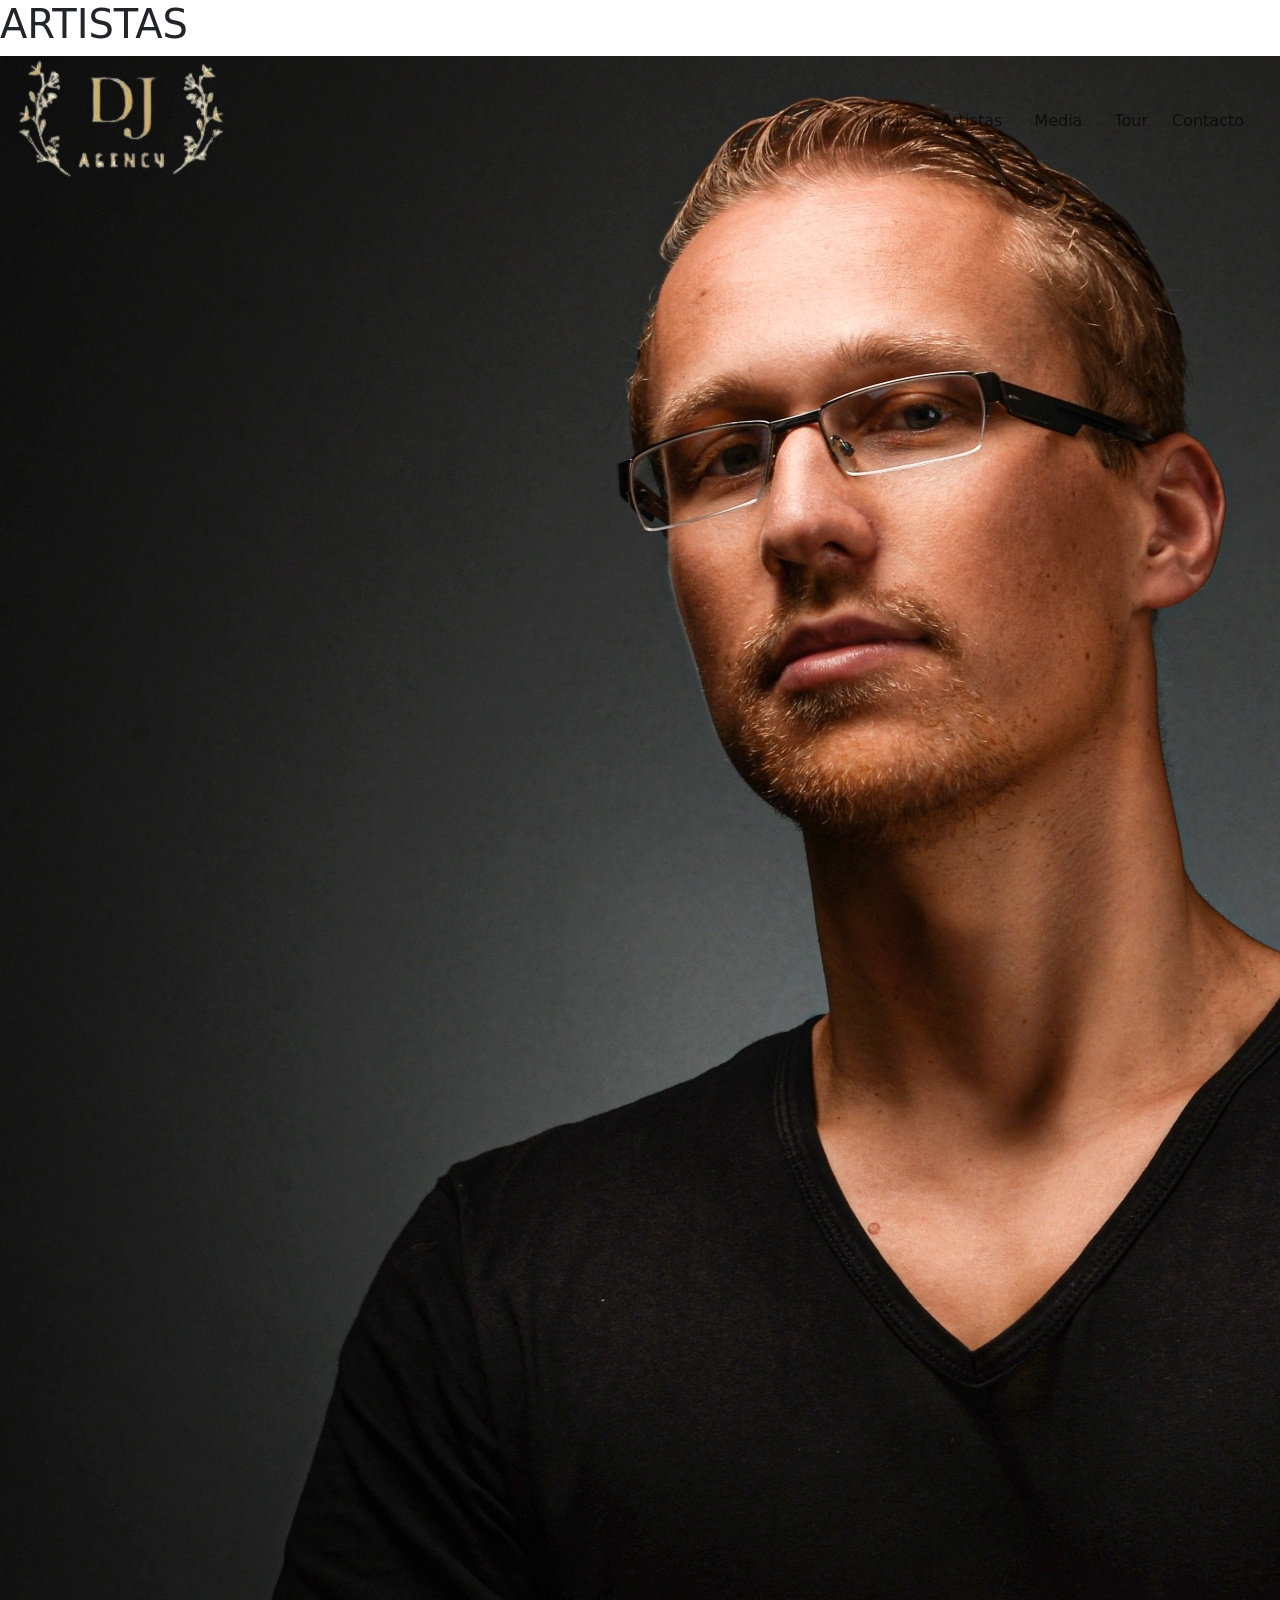
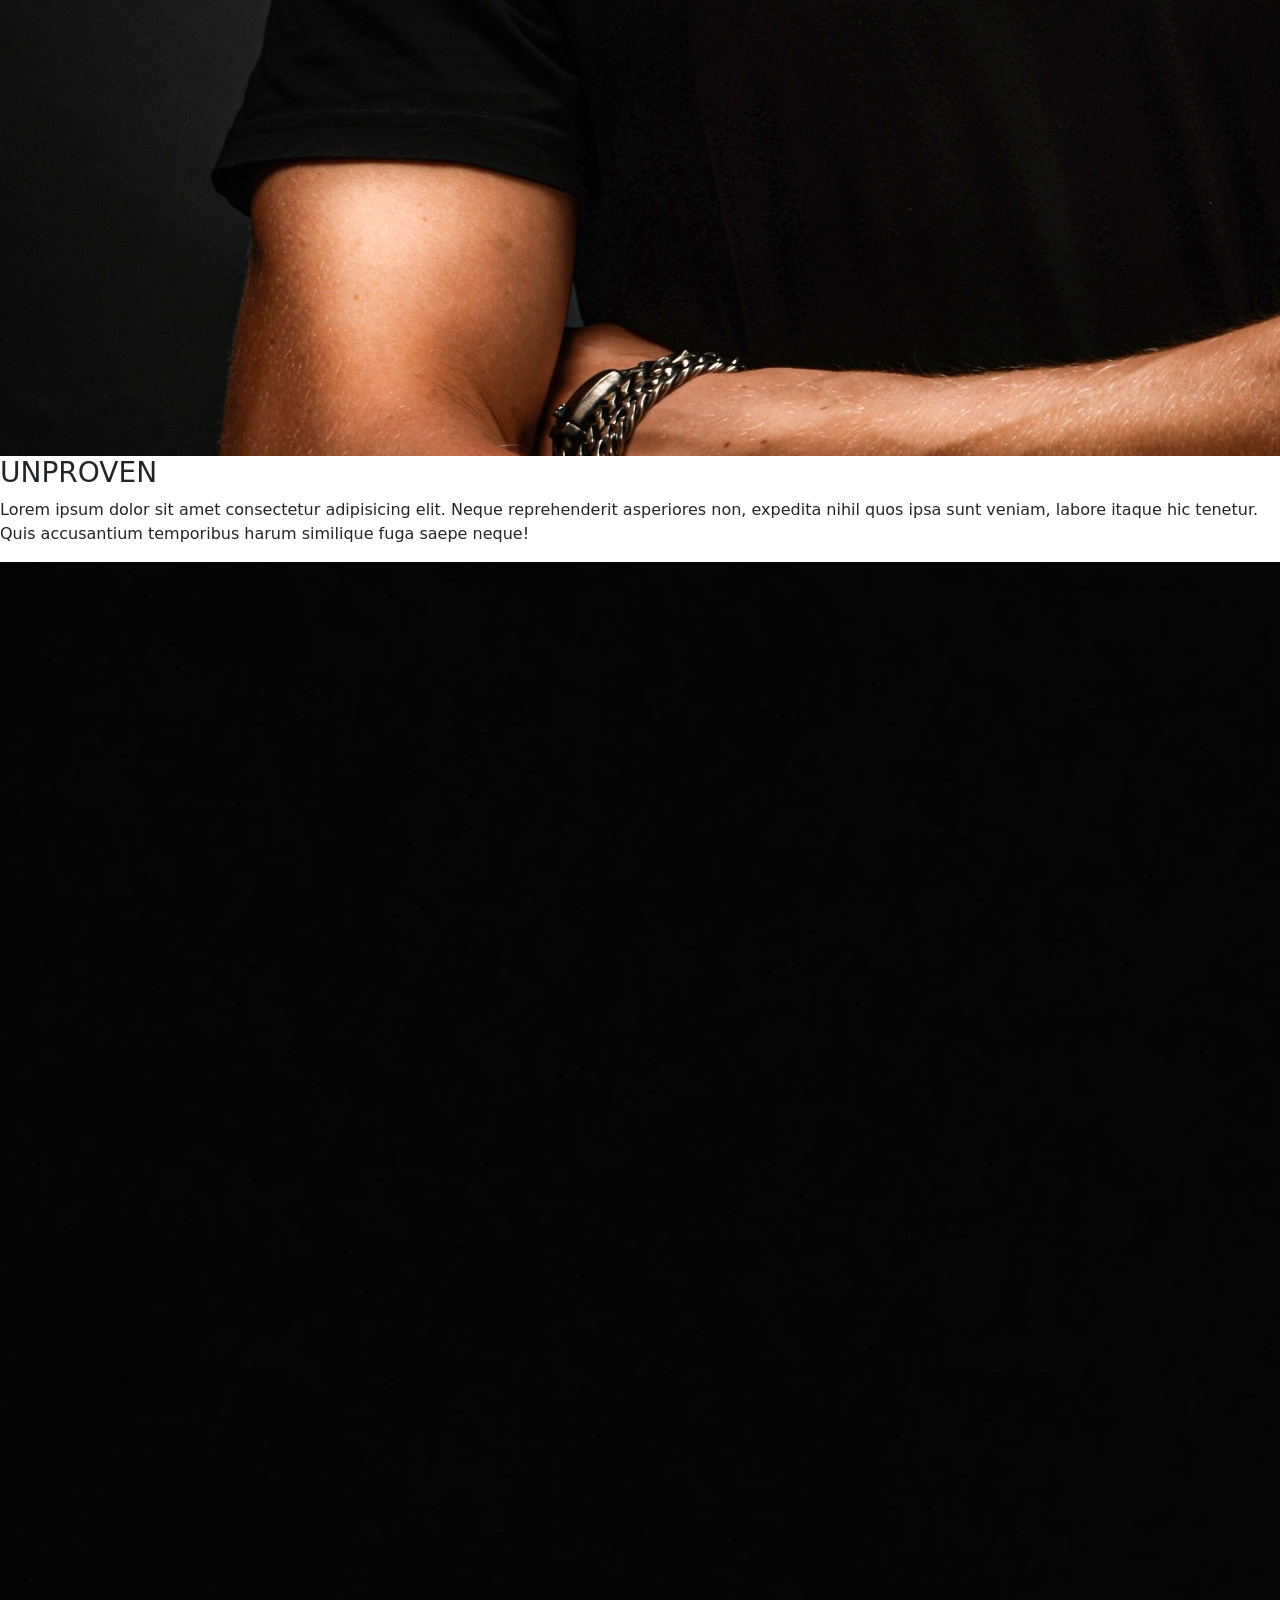
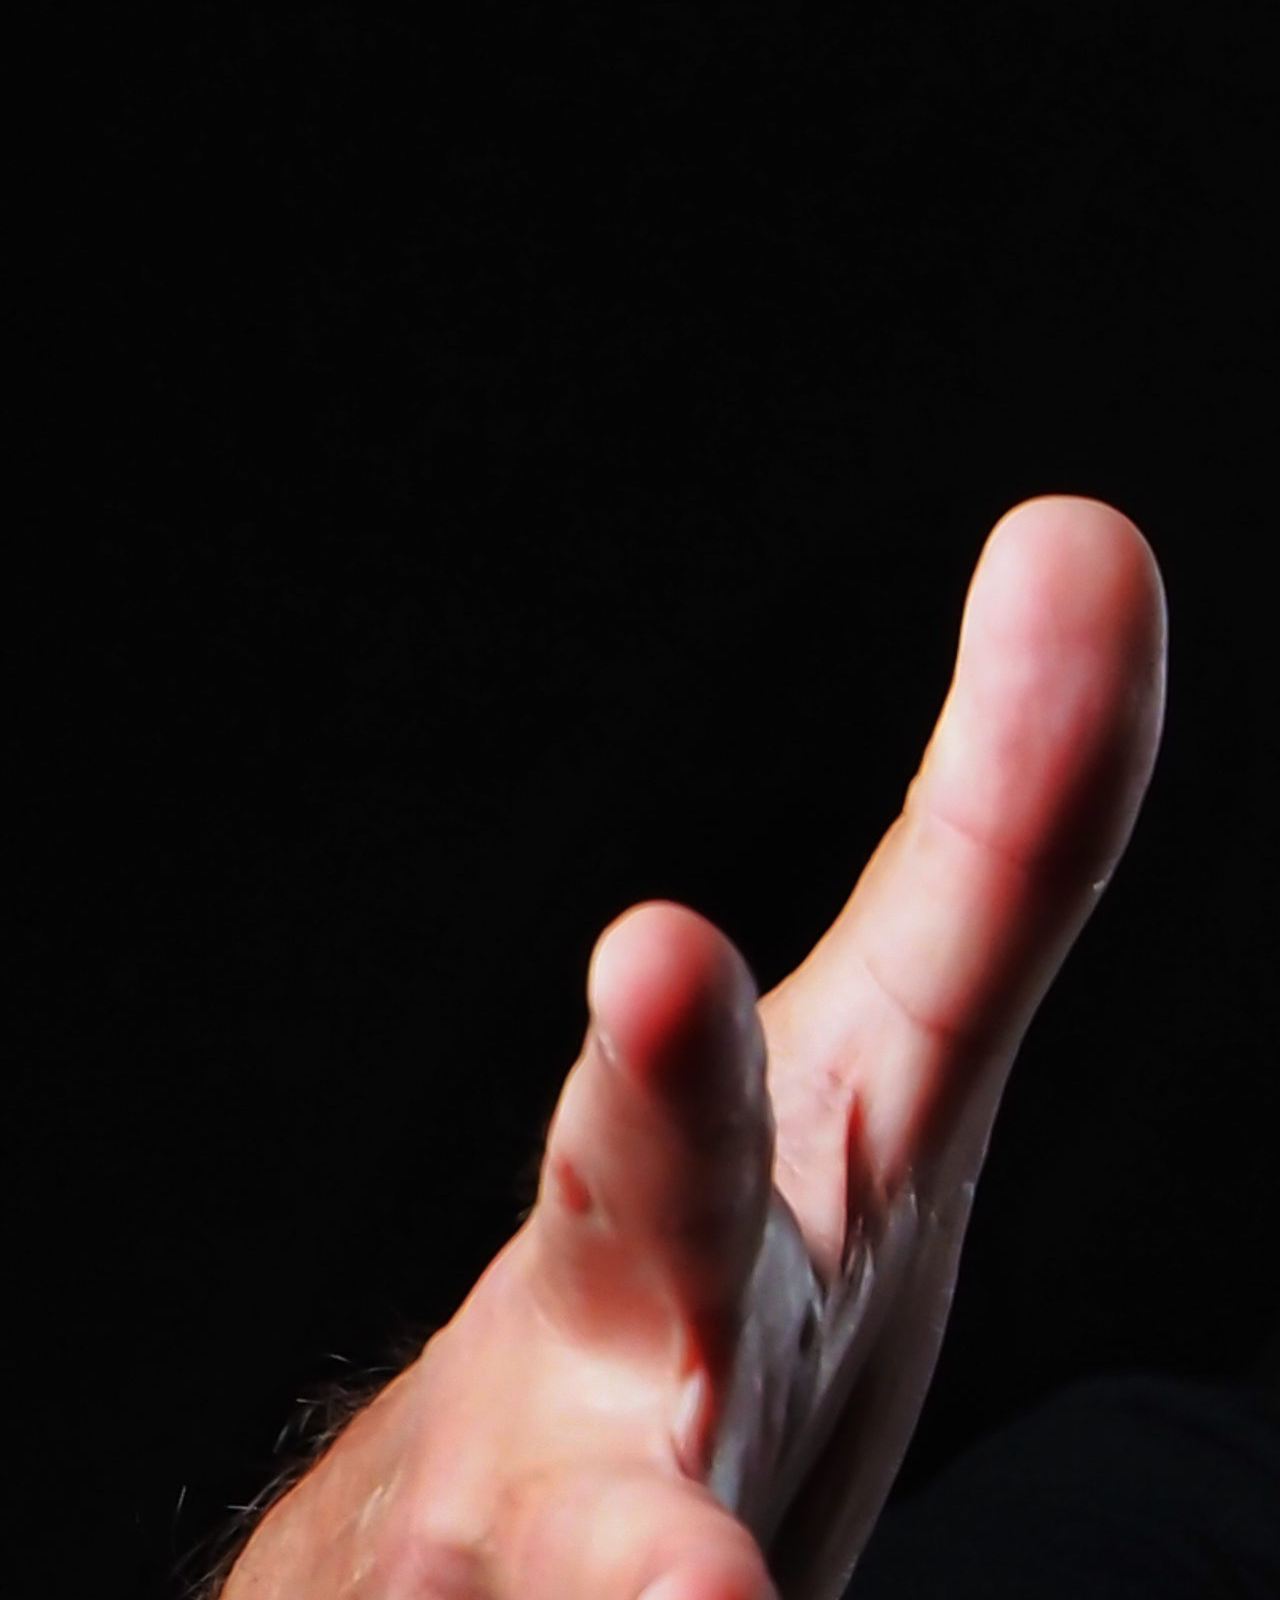
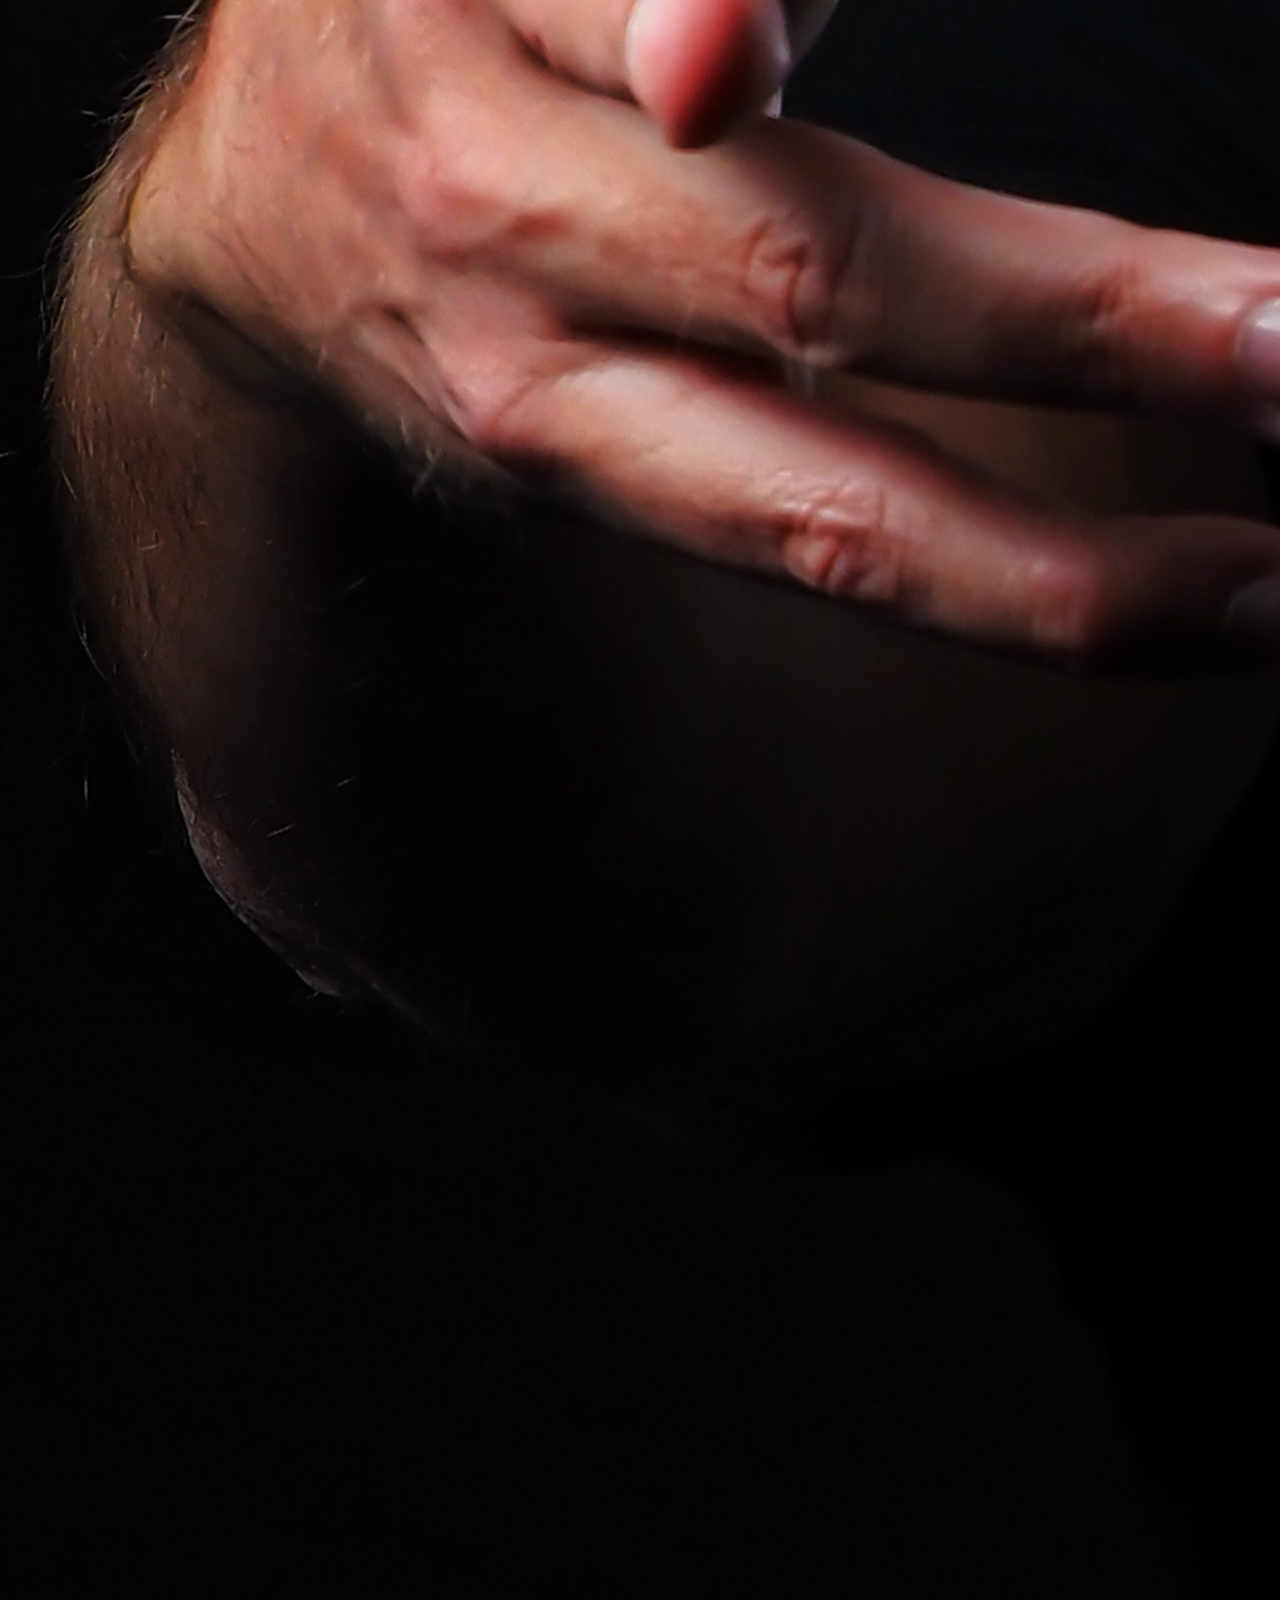
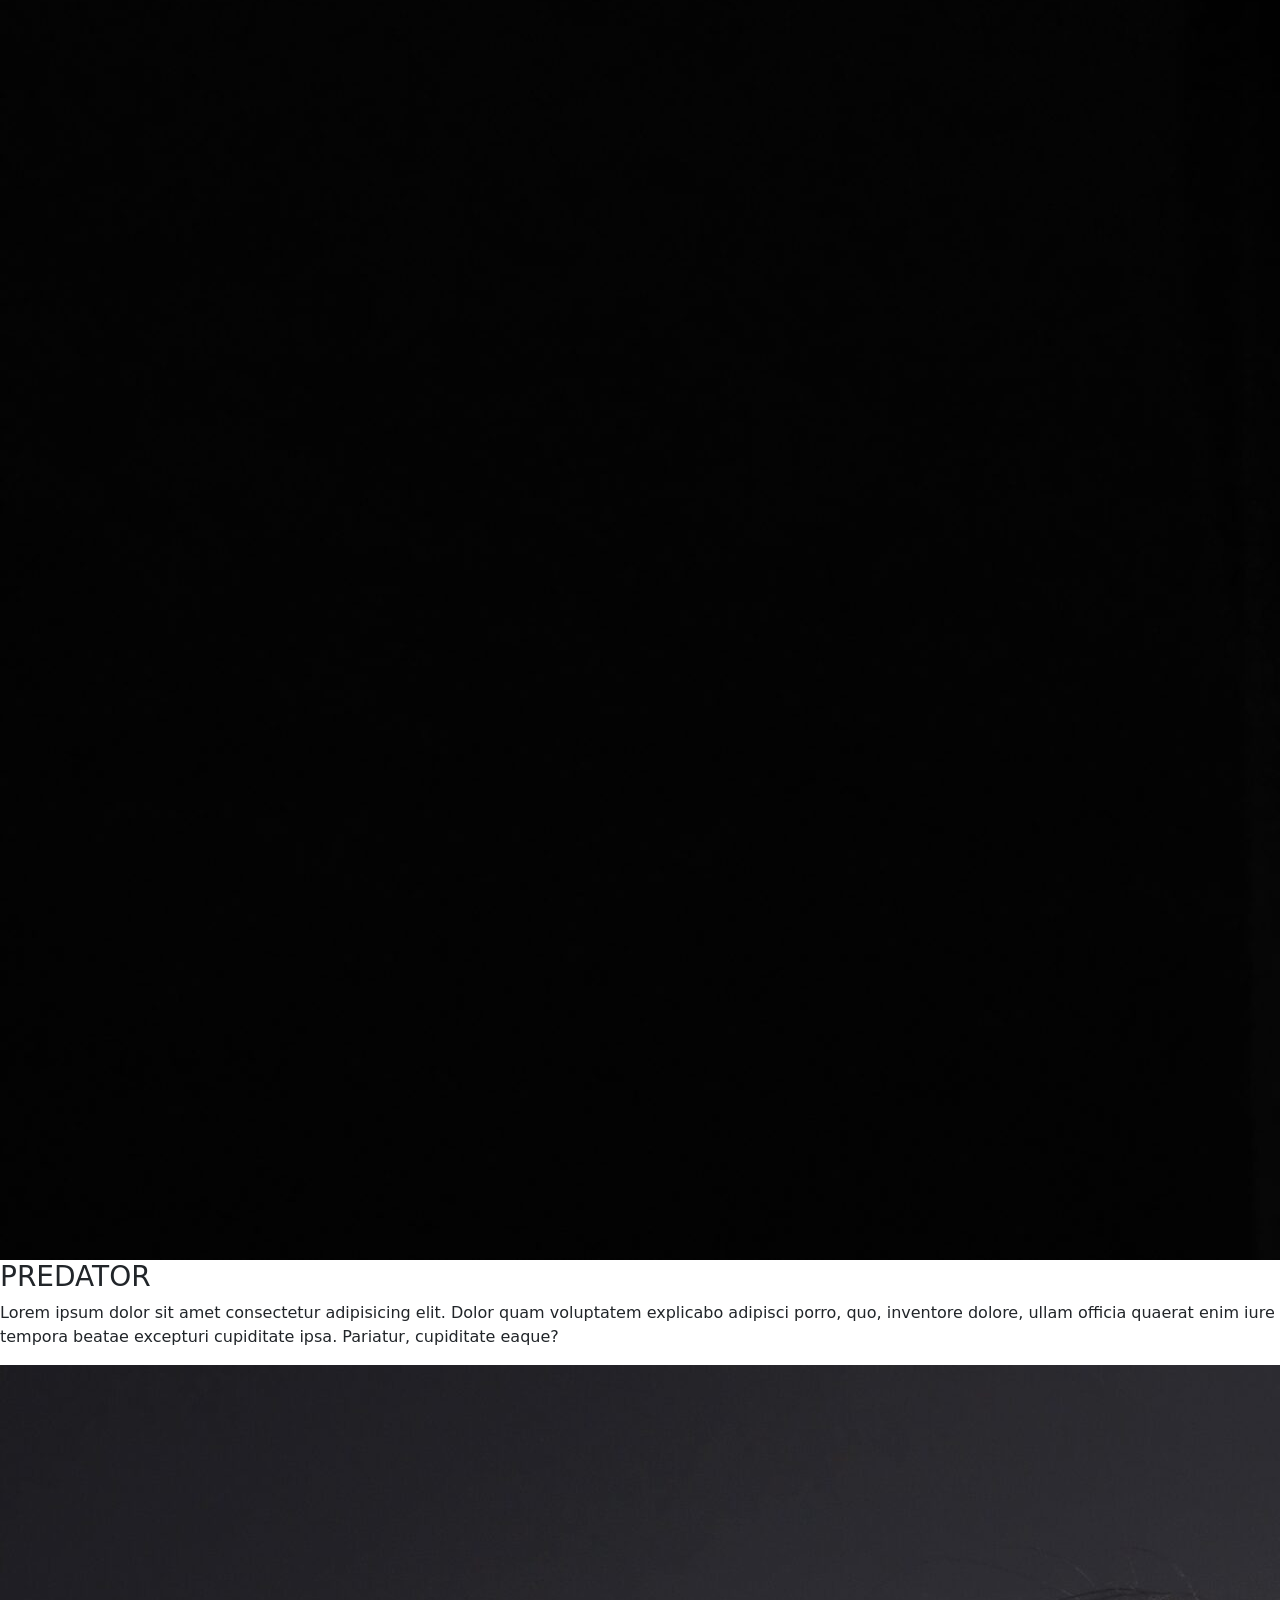
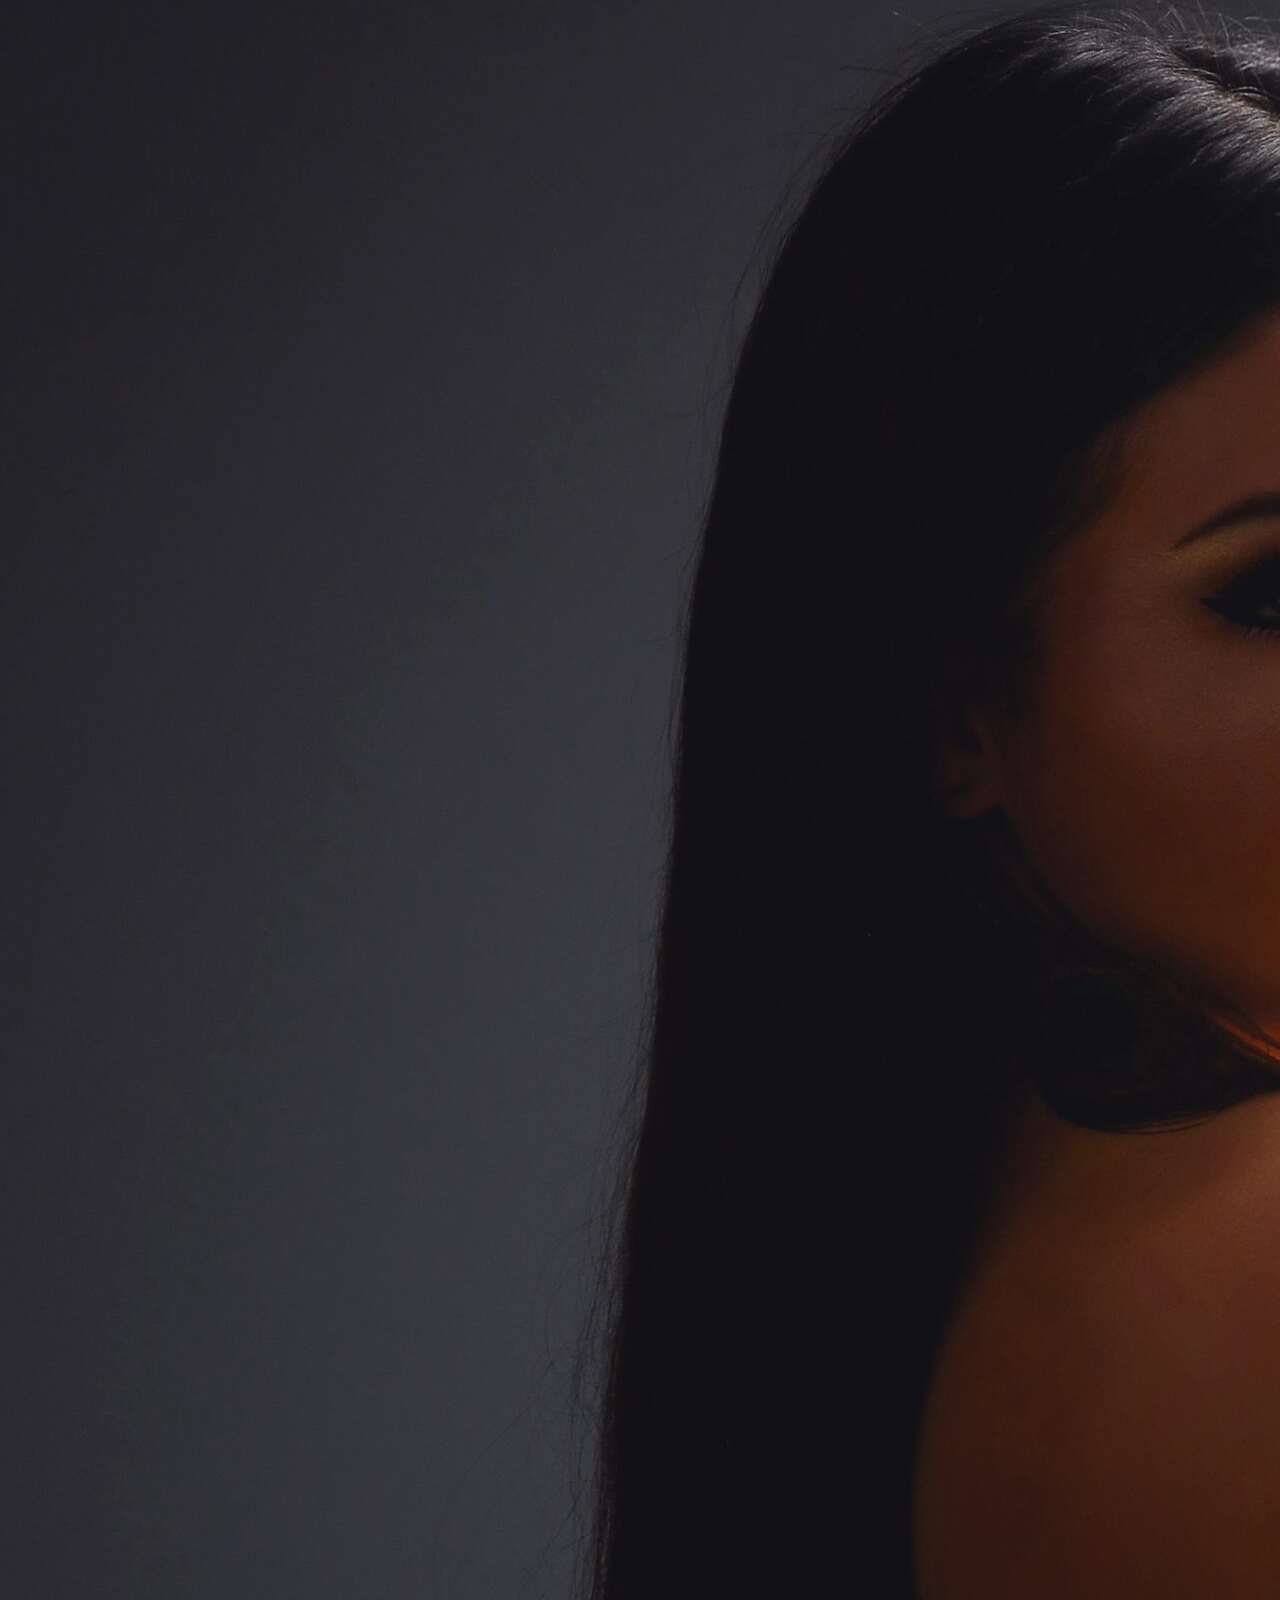
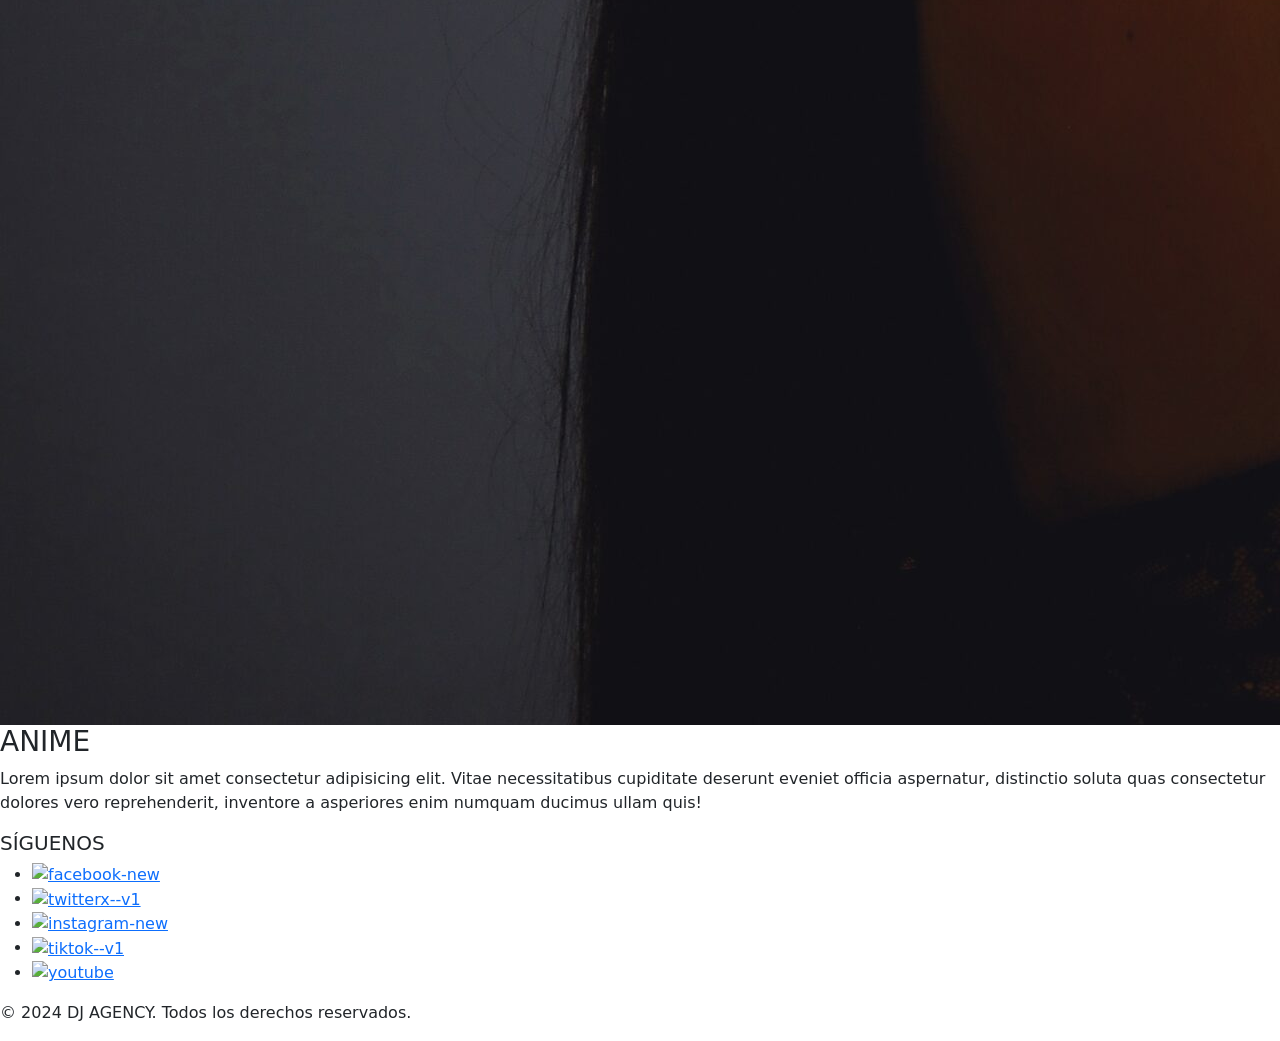
==== pages/artistas.html @ b101ab2b "first commit" ====
<!DOCTYPE html>
<html lang="en">

<head>
  <meta charset="UTF-8">
  <meta name="viewport" content="width=device-width, initial-scale=1.0">
  <!-- bootstrap css -->
  <link href="https://cdn.jsdelivr.net/npm/bootstrap@5.3.3/dist/css/bootstrap.min.css" rel="stylesheet"
    integrity="sha384-QWTKZyjpPEjISv5WaRU9OFeRpok6YctnYmDr5pNlyT2bRjXh0JMhjY6hW+ALEwIH" crossorigin="anonymous">
  <!-- css -->
  <link rel="stylesheet" href="../css/style.css">
  <title>ARTISTAS - DJ AGENCY</title>
</head>

<body>
  <!-- banner principal -->
  <header>

    <!-- navbar bootstrap -->

    <nav class="navbar navbar-expand-lg  fixed-top">
      <div class="container-fluid">
        <img class="logo-dest" src="../img/dj-agency-logo.png" alt="">
        <button class="navbar-toggler pe-8" type="button" data-bs-toggle="offcanvas" data-bs-target="#offcanvasNavbar"
          aria-controls="offcanvasNavbar" aria-label="Toggle navigation">
          <span class="navbar-toggler-icon"></span>
        </button>
        <div class="offcanvas offcanvas-end" tabindex="-1" id="offcanvasNavbar" aria-labelledby="offcanvasNavbarLabel">
          <div class="offcanvas-header">
            <h5 class="offcanvas-title" id="offcanvasNavbarLabel"></h5>
            <button type="button" class="btn-close" data-bs-dismiss="offcanvas" aria-label="Close"></button>
          </div>
          <div class="offcanvas-body">
            <ul class="navbar-nav justify-content-end flex-grow-1 pe-3">
              <li class="nav-item">
                <a class="nav-link mx-lg-2" aria-current="page" href="../index.html">Inicio</a>
              </li>
              <li class="nav-item">
                <a class="nav-link mx-lg-2" href="artistas.html">Artistas</a>
              </li>
              <li class="nav-item">
                <a class="nav-link mx-lg-2" href="media.html">Media</a>
              </li>
              <li class="nav-item">
                <a class="nav-link mx-lg-2" href="tour.html">Tour</a>
              </li>
              <li class="nav-item">
                <a class="nav-link" href="contacto.html">Contacto</a>
              </li>
            </ul>

          </div>
        </div>
      </div>
    </nav>
  </header>
  <!-- BIO ARTISTAS-->
  <section class="destacados">
    <h1>ARTISTAS</h1>
    <img src="../img/unproven-press.jpg" class="img-dest" alt="">
    <h3>UNPROVEN</h3>
    <p>Lorem ipsum dolor sit amet consectetur adipisicing elit. Neque reprehenderit asperiores non, expedita nihil quos
      ipsa sunt veniam, labore itaque hic tenetur. Quis accusantium temporibus harum similique fuga saepe neque!</p>
    <img src="../img/predator-press.jpg" class="img-dest" alt="">
    <h3>PREDATOR</h3>
    <p>Lorem ipsum dolor sit amet consectetur adipisicing elit. Dolor quam voluptatem explicabo adipisci porro, quo,
      inventore dolore, ullam officia quaerat enim iure tempora beatae excepturi cupiditate ipsa. Pariatur, cupiditate
      eaque?</p>
    <img src="../img/anime-press.jpg" class="img-dest" alt="">
    <h3>ANIME</h3>
    <p>Lorem ipsum dolor sit amet consectetur adipisicing elit. Vitae necessitatibus cupiditate deserunt eveniet officia
      aspernatur, distinctio soluta quas consectetur dolores vero reprehenderit, inventore a asperiores enim numquam
      ducimus ullam quis!</p>
  </section>

  <!-- footer -->
  <footer class="pie-pagina">
    <div class="grupo-1">
      <div class="box">
        <h5>SÍGUENOS</h5>
        <ul class="social-links">
          <li>
            <a href="https://www.facebook.com/miempresa" target="_blank">
              <img width="48" height="48" src="https://img.icons8.com/fluency/48/facebook-new.png" alt="facebook-new" />
            </a>

          </li>
          <li>
            <a href="https://x.com/miempresa" target="_blank">
              <img width="48" height="48" src="https://img.icons8.com/ios-filled/50/twitterx--v1.png"
                alt="twitterx--v1" />
            </a>
          </li>
          <li>
            <a href="https://www.instagram.com/miempresa" target="_blank">
              <img width="48" height="48" src="https://img.icons8.com/fluency/48/instagram-new.png"
                alt="instagram-new" />
            </a>
          </li>
          <li>
            <a href="https://www.tiktok.com/miempresa" target="_blank">
              <img width="48" height="48" src="https://img.icons8.com/color/48/tiktok--v1.png" alt="tiktok--v1" />
            </a>
          </li>
          <li>
            <a href="https://www.youtube.com/miempresa" target="_blank">
              <img width="48" height="48" src="https://img.icons8.com/fluency/48/youtube.png" alt="youtube" />
            </a>
          </li>

        </ul>
      </div>
      <div class="grupo-2">
        <p class="copy">&copy; 2024 DJ AGENCY. Todos los derechos reservados.</p>
      </div>
    </div>
  </footer>

  <!-- bootstrap JS -->
  <script src="https://cdn.jsdelivr.net/npm/bootstrap@5.3.3/dist/js/bootstrap.bundle.min.js"
    integrity="sha384-YvpcrYf0tY3lHB60NNkmXc5s9fDVZLESaAA55NDzOxhy9GkcIdslK1eN7N6jIeHz"
    crossorigin="anonymous"></script>
</body>

</html>
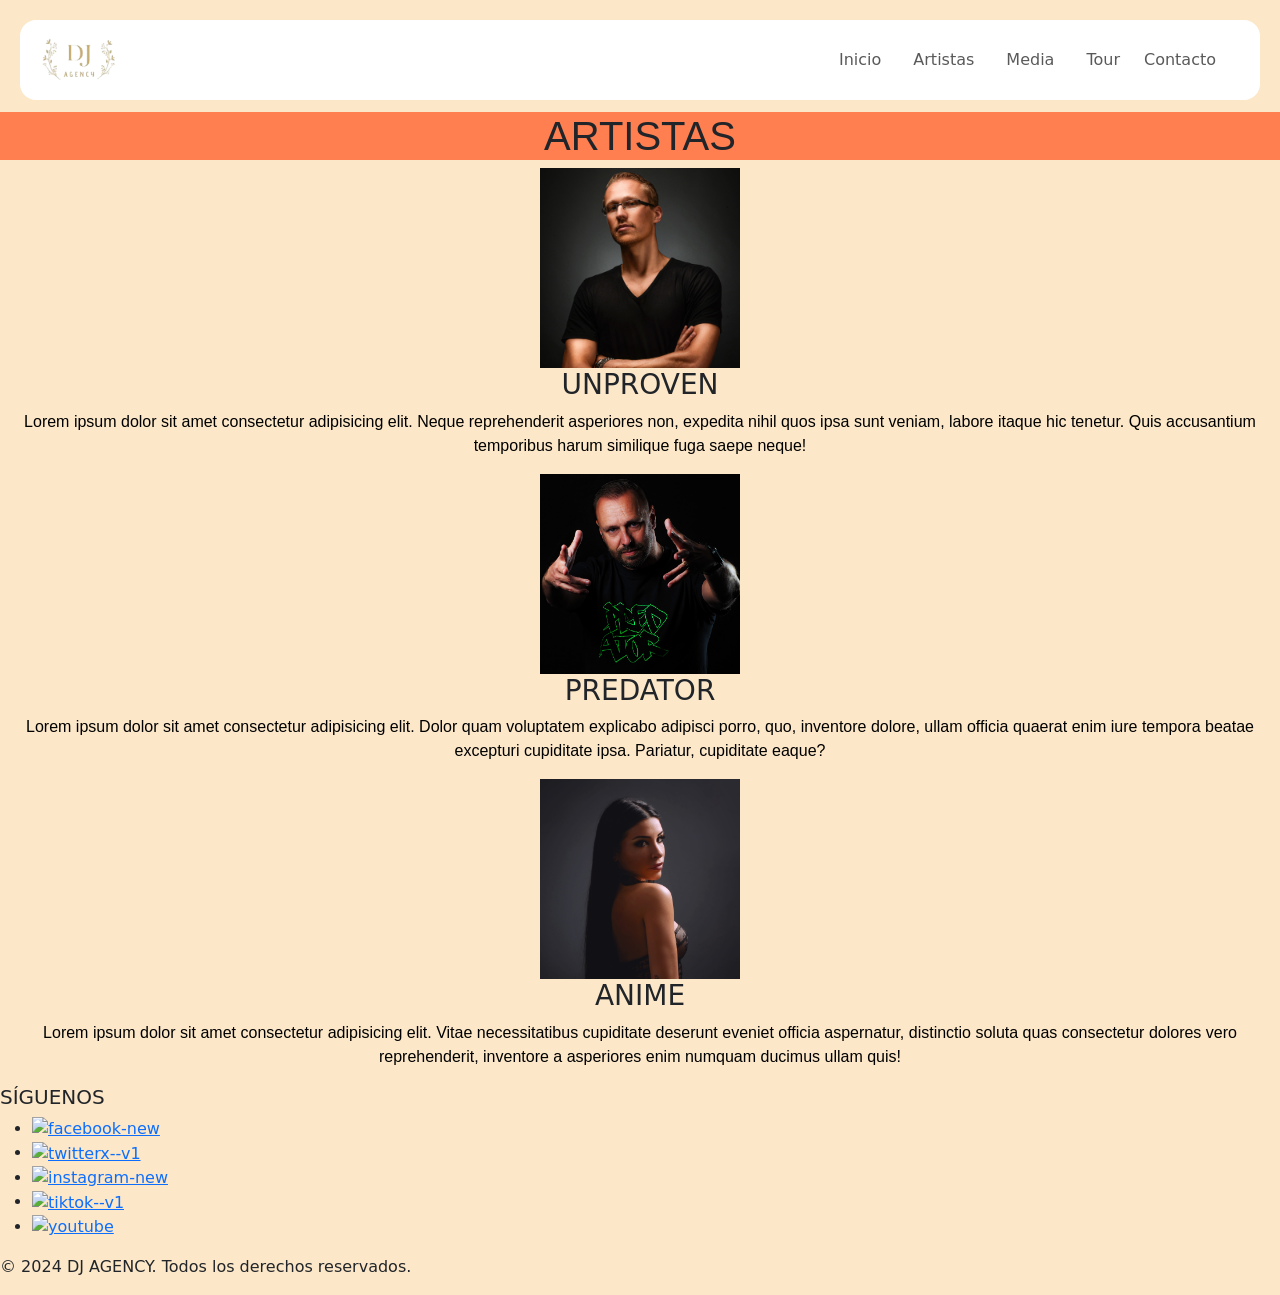
==== commit 0612cd75: "actualizacion sass" ====
--- a/pages/artistas.html
+++ b/pages/artistas.html
@@ -21,31 +21,31 @@
     <nav class="navbar navbar-expand-lg  fixed-top">
       <div class="container-fluid">
         <img class="logo-dest" src="../img/dj-agency-logo.png" alt="">
-        <button class="navbar-toggler pe-8" type="button" data-bs-toggle="offcanvas" data-bs-target="#offcanvasNavbar"
+        <button class="navbar-toggler pe-8 nav-tog" type="button" data-bs-toggle="offcanvas" data-bs-target="#offcanvasNavbar"
           aria-controls="offcanvasNavbar" aria-label="Toggle navigation">
           <span class="navbar-toggler-icon"></span>
         </button>
         <div class="offcanvas offcanvas-end" tabindex="-1" id="offcanvasNavbar" aria-labelledby="offcanvasNavbarLabel">
           <div class="offcanvas-header">
             <h5 class="offcanvas-title" id="offcanvasNavbarLabel"></h5>
-            <button type="button" class="btn-close" data-bs-dismiss="offcanvas" aria-label="Close"></button>
+            <button type="button" class="btn-close button-close" data-bs-dismiss="offcanvas" aria-label="Close"></button>
           </div>
           <div class="offcanvas-body">
             <ul class="navbar-nav justify-content-end flex-grow-1 pe-3">
               <li class="nav-item">
-                <a class="nav-link mx-lg-2" aria-current="page" href="../index.html">Inicio</a>
+                <a class="nav-link mx-lg-2 nav-l aria-current="page" href="../index.html">Inicio</a>
               </li>
               <li class="nav-item">
-                <a class="nav-link mx-lg-2" href="artistas.html">Artistas</a>
+                <a class="nav-link mx-lg-2 nav-l" href="artistas.html">Artistas</a>
               </li>
               <li class="nav-item">
-                <a class="nav-link mx-lg-2" href="media.html">Media</a>
+                <a class="nav-link mx-lg-2 nav-l" href="media.html">Media</a>
               </li>
               <li class="nav-item">
-                <a class="nav-link mx-lg-2" href="tour.html">Tour</a>
+                <a class="nav-link mx-lg-2 nav-l" href="tour.html">Tour</a>
               </li>
               <li class="nav-item">
-                <a class="nav-link" href="contacto.html">Contacto</a>
+                <a class="nav-link nav-l" href="contacto.html">Contacto</a>
               </li>
             </ul>
 
--- a/css/style.css
+++ b/css/style.css
@@ -0,0 +1,129 @@
+/*reset*/
+* {
+  margin: 0;
+  padding: 0;
+  box-sizing: border-box;
+}
+
+/*estilos generales*/
+body {
+  background-color: #FCE7C8;
+}
+
+/*estilos de header*/
+header {
+  text-align: center;
+}
+
+.navbar {
+  background-color: white;
+  height: 80px;
+  margin: 20px;
+  border-radius: 16px;
+  padding: 0.5rem;
+}
+
+.navbar-tog:focus, .button-close:focus {
+  box-shadow: none;
+  outline: none;
+}
+
+.nav-l {
+  font-weight: 500;
+  position: relative;
+}
+
+.nav-l:hover, .nav-link:active {
+  color: coral;
+}
+
+.nav-l:before {
+  content: "";
+  position: absolute;
+  bottom: 0;
+  left: 50%;
+  transform: translateX(-50%);
+  width: 0;
+  height: 2px;
+  background-color: coral;
+  visibility: hidden;
+  transition: 0.3s ease-in-out;
+}
+
+.nav-l:hover:before {
+  width: 100%;
+  visibility: visible;
+}
+
+.logo-dest {
+  width: 80px;
+  border-radius: 25px;
+}
+
+.menu {
+  list-style: none;
+  display: block;
+  padding: 10px;
+}
+
+/*estilos index y artistas*/
+section {
+  text-align: center;
+  margin-top: 7rem;
+}
+section h1 {
+  background-color: coral;
+  font-family: Impact, Haettenschweiler, "Arial Narrow Bold", sans-serif;
+}
+
+section h2 {
+  background-color: coral;
+  font-family: Impact, Haettenschweiler, "Arial Narrow Bold", sans-serif, "Helvetica Neue", Helvetica, sans-serif;
+}
+
+/* artistas destacados */
+.img-dest {
+  width: 200px;
+}
+
+.destacados-art {
+  background-color: coral;
+  font-family: Impact, Haettenschweiler, "Arial Narrow Bold", sans-serif, "Helvetica Neue", Helvetica, sans-serif;
+}
+
+section p {
+  color: black;
+  font-family: "Lucida Sans", "Lucida Sans Regular", "Lucida Grande", "Lucida Sans Unicode", Geneva, Verdana, sans-serif;
+}
+
+@media (max-width: 600px) {
+  .video-pres {
+    width: auto;
+  }
+  .pres-flex {
+    padding: 5px;
+    display: flex;
+  }
+  .container {
+    padding: 5px;
+    display: flex;
+  }
+  .box {
+    margin: 15px;
+  }
+}
+/*estilos media y tour*/
+.carousel-item {
+  text-align: center;
+}
+
+main {
+  text-align: center;
+  margin-top: 7rem;
+}
+main h1 {
+  background-color: coral;
+  font-family: Impact, Haettenschweiler, "Arial Narrow Bold", sans-serif;
+}
+
+/*# sourceMappingURL=style.css.map */
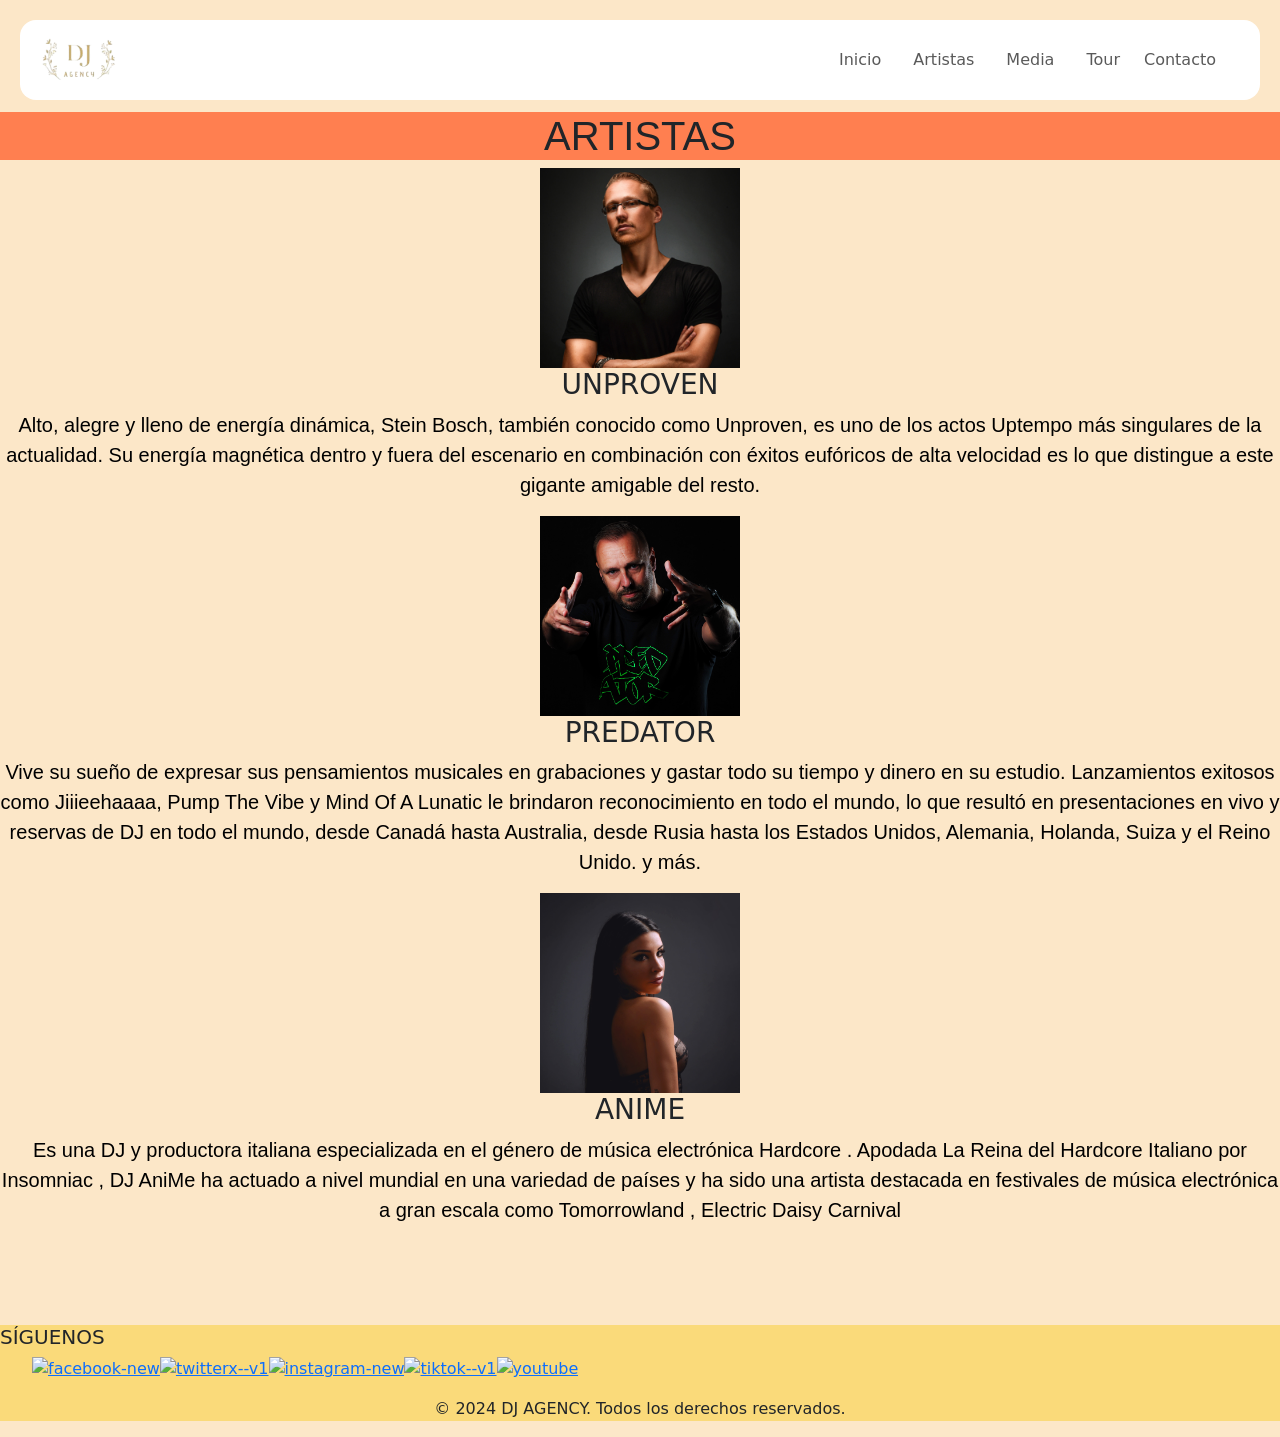
==== commit 1b8b4718: "actualizacion" ====
--- a/pages/artistas.html
+++ b/pages/artistas.html
@@ -59,18 +59,13 @@
     <h1>ARTISTAS</h1>
     <img src="../img/unproven-press.jpg" class="img-dest" alt="">
     <h3>UNPROVEN</h3>
-    <p>Lorem ipsum dolor sit amet consectetur adipisicing elit. Neque reprehenderit asperiores non, expedita nihil quos
-      ipsa sunt veniam, labore itaque hic tenetur. Quis accusantium temporibus harum similique fuga saepe neque!</p>
+    <p class="bio-text">Alto, alegre y lleno de energía dinámica, Stein Bosch, también conocido como Unproven, es uno de los actos Uptempo más singulares de la actualidad. Su energía magnética dentro y fuera del escenario en combinación con éxitos eufóricos de alta velocidad es lo que distingue a este gigante amigable del resto.</p>
     <img src="../img/predator-press.jpg" class="img-dest" alt="">
     <h3>PREDATOR</h3>
-    <p>Lorem ipsum dolor sit amet consectetur adipisicing elit. Dolor quam voluptatem explicabo adipisci porro, quo,
-      inventore dolore, ullam officia quaerat enim iure tempora beatae excepturi cupiditate ipsa. Pariatur, cupiditate
-      eaque?</p>
+    <p class="bio-text">Vive su sueño de expresar sus pensamientos musicales en grabaciones y gastar todo su tiempo y dinero en su estudio. Lanzamientos exitosos como Jiiieehaaaa, Pump The Vibe y Mind Of A Lunatic le brindaron reconocimiento en todo el mundo, lo que resultó en presentaciones en vivo y reservas de DJ en todo el mundo, desde Canadá hasta Australia, desde Rusia hasta los Estados Unidos, Alemania, Holanda, Suiza y el Reino Unido. y más.</p>
     <img src="../img/anime-press.jpg" class="img-dest" alt="">
     <h3>ANIME</h3>
-    <p>Lorem ipsum dolor sit amet consectetur adipisicing elit. Vitae necessitatibus cupiditate deserunt eveniet officia
-      aspernatur, distinctio soluta quas consectetur dolores vero reprehenderit, inventore a asperiores enim numquam
-      ducimus ullam quis!</p>
+    <p class="bio-text">Es una DJ y productora italiana especializada en el género de música electrónica Hardcore . Apodada La Reina del Hardcore Italiano por Insomniac , DJ AniMe ha actuado a nivel mundial en una variedad de países y ha sido una artista destacada en festivales de música electrónica a gran escala como Tomorrowland , Electric Daisy Carnival</p>
   </section>
 
   <!-- footer -->
--- a/css/style.css
+++ b/css/style.css
@@ -86,14 +86,30 @@
   width: 200px;
 }
 
+.img-dest:hover {
+  opacity: 0.5;
+}
+
 .destacados-art {
   background-color: coral;
   font-family: Impact, Haettenschweiler, "Arial Narrow Bold", sans-serif, "Helvetica Neue", Helvetica, sans-serif;
 }
 
+.destacados p {
+  font-size: 25px;
+}
+
 section p {
   color: black;
   font-family: "Lucida Sans", "Lucida Sans Regular", "Lucida Grande", "Lucida Sans Unicode", Geneva, Verdana, sans-serif;
+}
+
+.nosotros {
+  font-size: 35px;
+}
+
+.destacados .bio-text {
+  font-size: 20px;
 }
 
 @media (max-width: 600px) {
@@ -111,7 +127,21 @@
   .box {
     margin: 15px;
   }
+  .nosotros {
+    font-size: 20px;
+  }
+  .destacados .bio-text {
+    font-size: 15px;
+  }
 }
+.form-container {
+  padding: 15px;
+  border: 2px solid #ccc;
+  background-color: #FCE7C8;
+  align-items: center;
+  text-align: center;
+}
+
 /*estilos media y tour*/
 .carousel-item {
   text-align: center;
@@ -126,4 +156,29 @@
   font-family: Impact, Haettenschweiler, "Arial Narrow Bold", sans-serif;
 }
 
+.box-calendario {
+  margin: 15px;
+  text-align: center;
+}
+
+/*estilos footer*/
+footer {
+  margin-top: 100px;
+  background-color: #FADA7A;
+}
+footer div div ul {
+  display: flex;
+}
+footer div div ul li {
+  list-style: none;
+  text-decoration: none;
+}
+footer div div ul li a img:hover {
+  opacity: 0.5;
+}
+
+.copy {
+  text-align: center;
+}
+
 /*# sourceMappingURL=style.css.map */
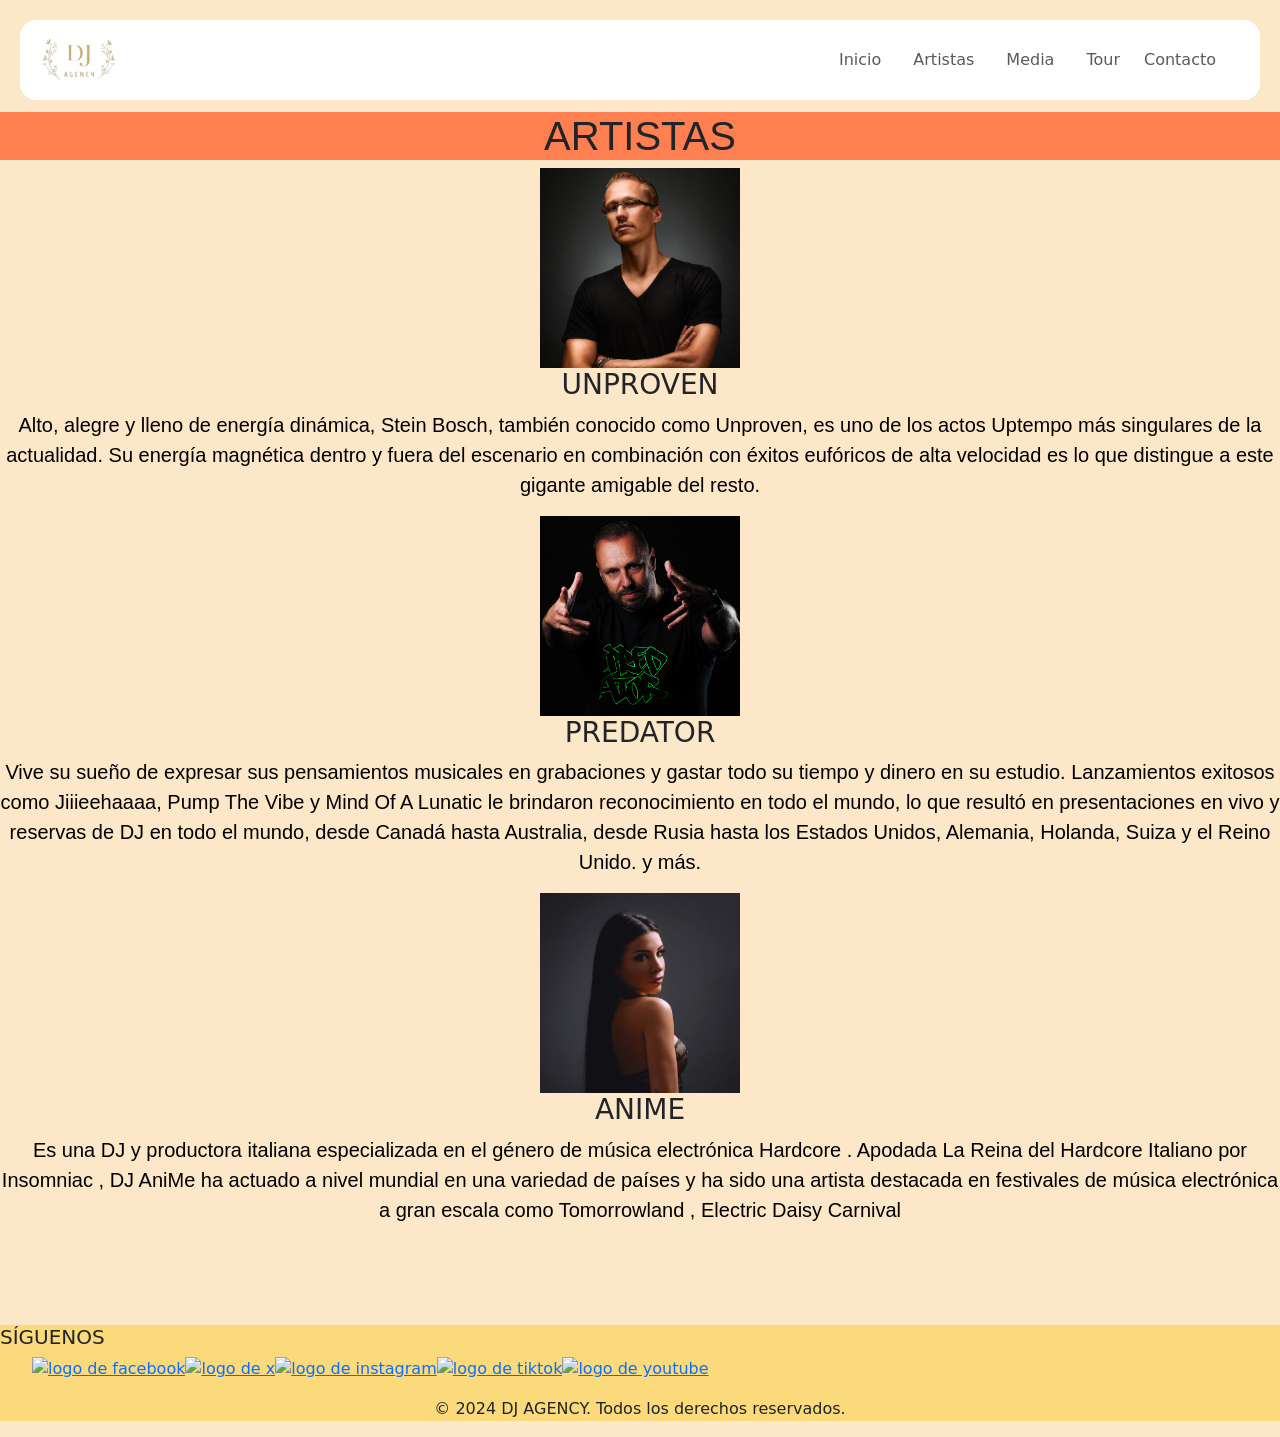
==== commit ffb70572: "modificaciones de alt" ====
--- a/pages/artistas.html
+++ b/pages/artistas.html
@@ -20,7 +20,7 @@
 
     <nav class="navbar navbar-expand-lg  fixed-top">
       <div class="container-fluid">
-        <img class="logo-dest" src="../img/dj-agency-logo.png" alt="">
+        <img class="logo-dest" src="../img/dj-agency-logo.png" alt="logo de dj agency">
         <button class="navbar-toggler pe-8 nav-tog" type="button" data-bs-toggle="offcanvas" data-bs-target="#offcanvasNavbar"
           aria-controls="offcanvasNavbar" aria-label="Toggle navigation">
           <span class="navbar-toggler-icon"></span>
@@ -57,13 +57,13 @@
   <!-- BIO ARTISTAS-->
   <section class="destacados">
     <h1>ARTISTAS</h1>
-    <img src="../img/unproven-press.jpg" class="img-dest" alt="">
+    <img src="../img/unproven-press.jpg" class="img-dest" alt="imagen de presskit dj unproven">
     <h3>UNPROVEN</h3>
     <p class="bio-text">Alto, alegre y lleno de energía dinámica, Stein Bosch, también conocido como Unproven, es uno de los actos Uptempo más singulares de la actualidad. Su energía magnética dentro y fuera del escenario en combinación con éxitos eufóricos de alta velocidad es lo que distingue a este gigante amigable del resto.</p>
-    <img src="../img/predator-press.jpg" class="img-dest" alt="">
+    <img src="../img/predator-press.jpg" class="img-dest" alt="imagen de presskit dj predator">
     <h3>PREDATOR</h3>
     <p class="bio-text">Vive su sueño de expresar sus pensamientos musicales en grabaciones y gastar todo su tiempo y dinero en su estudio. Lanzamientos exitosos como Jiiieehaaaa, Pump The Vibe y Mind Of A Lunatic le brindaron reconocimiento en todo el mundo, lo que resultó en presentaciones en vivo y reservas de DJ en todo el mundo, desde Canadá hasta Australia, desde Rusia hasta los Estados Unidos, Alemania, Holanda, Suiza y el Reino Unido. y más.</p>
-    <img src="../img/anime-press.jpg" class="img-dest" alt="">
+    <img src="../img/anime-press.jpg" class="img-dest" alt="imagen de presskit dj anime">
     <h3>ANIME</h3>
     <p class="bio-text">Es una DJ y productora italiana especializada en el género de música electrónica Hardcore . Apodada La Reina del Hardcore Italiano por Insomniac , DJ AniMe ha actuado a nivel mundial en una variedad de países y ha sido una artista destacada en festivales de música electrónica a gran escala como Tomorrowland , Electric Daisy Carnival</p>
   </section>
@@ -76,30 +76,30 @@
         <ul class="social-links">
           <li>
             <a href="https://www.facebook.com/miempresa" target="_blank">
-              <img width="48" height="48" src="https://img.icons8.com/fluency/48/facebook-new.png" alt="facebook-new" />
+              <img width="48" height="48" src="https://img.icons8.com/fluency/48/facebook-new.png" alt="logo de facebook" />
             </a>
 
           </li>
           <li>
             <a href="https://x.com/miempresa" target="_blank">
               <img width="48" height="48" src="https://img.icons8.com/ios-filled/50/twitterx--v1.png"
-                alt="twitterx--v1" />
+                alt="logo de x" />
             </a>
           </li>
           <li>
             <a href="https://www.instagram.com/miempresa" target="_blank">
               <img width="48" height="48" src="https://img.icons8.com/fluency/48/instagram-new.png"
-                alt="instagram-new" />
+                alt="logo de instagram" />
             </a>
           </li>
           <li>
             <a href="https://www.tiktok.com/miempresa" target="_blank">
-              <img width="48" height="48" src="https://img.icons8.com/color/48/tiktok--v1.png" alt="tiktok--v1" />
+              <img width="48" height="48" src="https://img.icons8.com/color/48/tiktok--v1.png" alt="logo de tiktok" />
             </a>
           </li>
           <li>
             <a href="https://www.youtube.com/miempresa" target="_blank">
-              <img width="48" height="48" src="https://img.icons8.com/fluency/48/youtube.png" alt="youtube" />
+              <img width="48" height="48" src="https://img.icons8.com/fluency/48/youtube.png" alt="logo de youtube" />
             </a>
           </li>
 
--- a/css/style.css
+++ b/css/style.css
@@ -116,10 +116,6 @@
   .video-pres {
     width: auto;
   }
-  .pres-flex {
-    padding: 5px;
-    display: flex;
-  }
   .container {
     padding: 5px;
     display: flex;
@@ -128,7 +124,7 @@
     margin: 15px;
   }
   .nosotros {
-    font-size: 20px;
+    font-size: 14px;
   }
   .destacados .bio-text {
     font-size: 15px;
